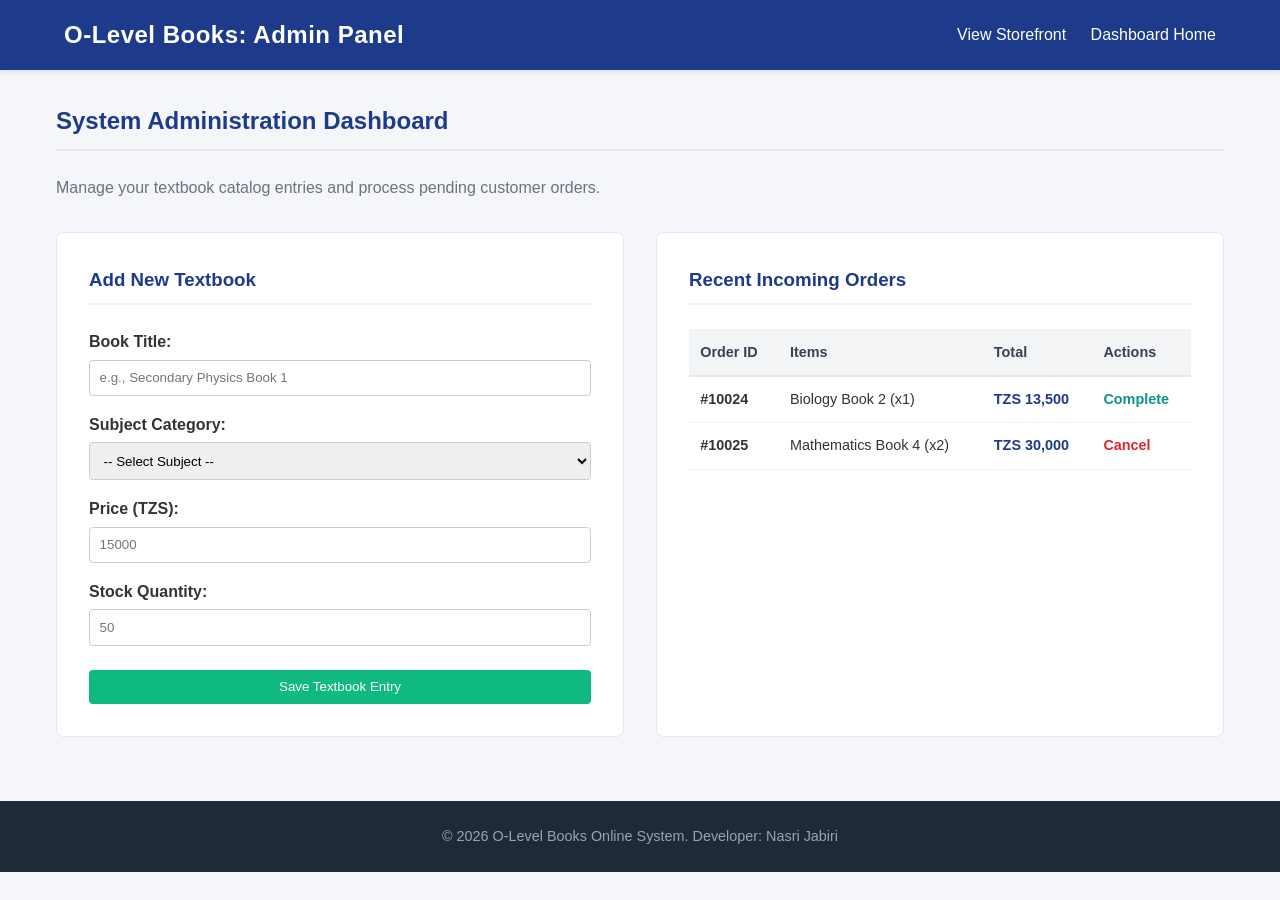
==== admin-dashboard.html @ a77b7139 "administrative control panel mockups" ====
<!DOCTYPE html>
<html lang="en">
<head>
    <meta charset="UTF-8">
    <meta name="viewport" content="width=device-width, initial-scale=1.0">
    <title>Admin Dashboard - O-Level Books Online</title>
    <link rel="stylesheet" href="style.css">
</head>
<body>

    <!-- Header & Navigation -->
    <header>
        <div class="logo">O-Level Books: Admin Panel</div>
        <nav>
            <a href="index.html">View Storefront</a>
            <a href="admin-dashboard.html">Dashboard Home</a>
        </nav>
    </header>

    <main>
        <h2 style="margin-top: 1.5rem;">System Administration Dashboard</h2>
        <p style="color: #6b7280; margin-bottom: 2rem;">Manage your textbook catalog entries and process pending customer orders.</p>

        <div class="admin-grid" style="display: grid; grid-template-columns: repeat(auto-fit, minmax(350px, 1fr)); gap: 2rem; margin-bottom: 3rem;">
            
            <!-- Objective (e): Add New Book Form Workspace -->
            <div class="admin-card" style="background: #ffffff; padding: 2rem; border: 1px solid #e5e7eb; border-radius: 8px;">
                <h3 style="color: #1e3a8a; margin-bottom: 1.5rem; border-bottom: 2px solid #f3f4f6; padding-bottom: 0.5rem;">Add New Textbook</h3>
                <form action="#" method="POST">
                    <div style="margin-bottom: 1rem;">
                        <label style="display: block; font-weight: 600; margin-bottom: 0.3rem;">Book Title:</label>
                        <input type="text" placeholder="e.g., Secondary Physics Book 1" required style="width: 100%; padding: 0.6rem; border: 1px solid #ccc; border-radius: 4px;">
                    </div>
                    <div style="margin-bottom: 1rem;">
                        <label style="display: block; font-weight: 600; margin-bottom: 0.3rem;">Subject Category:</label>
                        <select required style="width: 100%; padding: 0.6rem; border: 1px solid #ccc; border-radius: 4px;">
                            <option value="">-- Select Subject --</option>
                            <option value="1">Mathematics</option>
                            <option value="5">Chemistry</option>
                            <option value="6">Biology</option>
                            <option value="8">Physics</option>
                        </select>
                    </div>
                    <div style="margin-bottom: 1rem;">
                        <label style="display: block; font-weight: 600; margin-bottom: 0.3rem;">Price (TZS):</label>
                        <input type="number" placeholder="15000" required style="width: 100%; padding: 0.6rem; border: 1px solid #ccc; border-radius: 4px;">
                    </div>
                    <div style="margin-bottom: 1.5rem;">
                        <label style="display: block; font-weight: 600; margin-bottom: 0.3rem;">Stock Quantity:</label>
                        <input type="number" placeholder="50" required style="width: 100%; padding: 0.6rem; border: 1px solid #ccc; border-radius: 4px;">
                    </div>
                    <button type="submit" class="btn" style="width: 100%; border: none; cursor: pointer; background-color: #10b981;">Save Textbook Entry</button>
                </form>
            </div>

            <!-- Objective (f): Manage Customer Orders Workspace -->
            <div class="admin-card" style="background: #ffffff; padding: 2rem; border: 1px solid #e5e7eb; border-radius: 8px;">
                <h3 style="color: #1e3a8a; margin-bottom: 1.5rem; border-bottom: 2px solid #f3f4f6; padding-bottom: 0.5rem;">Recent Incoming Orders</h3>
                <div style="overflow-x: auto;">
                    <table style="width: 100%; border-collapse: collapse; text-align: left; font-size: 0.9rem;">
                        <thead>
                            <tr style="background-color: #f3f4f6; color: #374151;">
                                <th style="padding: 0.7rem; border-bottom: 2px solid #e5e7eb;">Order ID</th>
                                <th style="padding: 0.7rem; border-bottom: 2px solid #e5e7eb;">Items</th>
                                <th style="padding: 0.7rem; border-bottom: 2px solid #e5e7eb;">Total</th>
                                <th style="padding: 0.7rem; border-bottom: 2px solid #e5e7eb;">Actions</th>
                            </tr>
                        </thead>
                        <tbody>
                            <tr style="border-bottom: 1px solid #f3f4f6;">
                                <td style="padding: 0.7rem; font-weight: 600;">#10024</td>
                                <td style="padding: 0.7rem;">Biology Book 2 (x1)</td>
                                <td style="padding: 0.7rem; font-weight: 600; color: #1e3a8a;">TZS 13,500</td>
                                <td style="padding: 0.7rem;"><span style="color: #0d9488; font-weight: bold; cursor: pointer;">Complete</span></td>
                            </tr>
                            <tr style="border-bottom: 1px solid #f3f4f6;">
                                <td style="padding: 0.7rem; font-weight: 600;">#10025</td>
                                <td style="padding: 0.7rem;">Mathematics Book 4 (x2)</td>
                                <td style="padding: 0.7rem; font-weight: 600; color: #1e3a8a;">TZS 30,000</td>
                                <td style="padding: 0.7rem;"><span style="color: #dc2626; font-weight: bold; cursor: pointer;">Cancel</span></td>
                            </tr>
                        </tbody>
                    </table>
                </div>
            </div>

        </div>
    </main>

    <!-- Footer -->
    <footer>
        <p>&copy; 2026 O-Level Books Online System. Developer: Nasri Jabiri</p>
    </footer>

</body>
</html>
---- style.css ----
* {
    margin: 0;
    padding: 0;
    box-sizing: border-box;
    font-family: 'Segoe UI', Tahoma, Geneva, Verdana, sans-serif;
}

body {
    background-color: #f4f6f9;
    color: #333;
    line-height: 1.6;
}

/* Header & Navigation */
header {
    background-color: #1e3a8a; /* Deep Academic Blue */
    color: #ffffff;
    display: flex;
    justify-content: space-between;
    align-items: center;
    padding: 1rem 5%;
    box-shadow: 0 2px 5px rgba(0,0,0,0.1);
}

header .logo {
    font-size: 1.5rem;
    font-weight: bold;
    letter-spacing: 0.5px;
}

nav a {
    color: #ffffff;
    text-decoration: none;
    margin-left: 20px;
    font-weight: 500;
    transition: color 0.3s;
}

nav a:hover {
    color: #10b981; /* Fresh Success Green */
}

/* Search Hero Banner */
.search-banner {
    background: linear-gradient(135deg, #1e3a8a 0%, #0d9488 100%);
    color: #ffffff;
    text-align: center;
    padding: 4rem 2rem;
}

.search-banner h1 {
    font-size: 2.5rem;
    margin-bottom: 0.5rem;
}

.search-banner p {
    font-size: 1.1rem;
    margin-bottom: 1.5rem;
    opacity: 0.9;
}

.search-form {
    display: flex;
    justify-content: center;
    max-width: 600px;
    margin: 0 auto;
}

.search-form input {
    flex: 1;
    padding: 0.8rem 1rem;
    font-size: 1rem;
    border: none;
    border-radius: 4px 0 0 4px;
    outline: none;
}

.search-form button {
    background-color: #10b981;
    color: white;
    border: none;
    padding: 0.8rem 1.5rem;
    font-size: 1rem;
    cursor: pointer;
    border-radius: 0 4px 4px 0;
    font-weight: 600;
    transition: background 0.3s;
}

.search-form button:hover {
    background-color: #059669;
}

/* Main Content & Book Grid */
main {
    max-width: 1200px;
    margin: 2rem auto;
    padding: 0 1rem;
}

main h2 {
    margin-bottom: 1.5rem;
    color: #1e3a8a;
    border-bottom: 2px solid #e5e7eb;
    padding-bottom: 0.5rem;
}

.book-grid {
    display: grid;
    grid-template-columns: repeat(auto-fill, minmax(280px, 1fr));
    gap: 2rem;
}

/* Individual Book Card */
.book-card {
    background-color: #ffffff;
    border: 1px solid #e5e7eb;
    border-radius: 8px;
    padding: 1.5rem;
    box-shadow: 0 4px 6px -1px rgba(0,0,0,0.05);
    display: flex;
    flex-direction: column;
    justify-content: space-between;
    transition: transform 0.2s, box-shadow 0.2s;
}

.book-card:hover {
    transform: translateY(-5px);
    box-shadow: 0 10px 15px -3px rgba(0,0,0,0.1);
}

.book-info h3 {
    font-size: 1.2rem;
    color: #111827;
    margin-bottom: 0.5rem;
}

.book-info .author {
    font-size: 0.9rem;
    color: #6b7280;
    margin-bottom: 0.25rem;
}

.book-info .category {
    display: inline-block;
    background-color: #e0f2fe;
    color: #0369a1;
    font-size: 0.8rem;
    padding: 0.2rem 0.6rem;
    border-radius: 20px;
    font-weight: 600;
    margin-bottom: 1rem;
}

.book-info .price {
    font-size: 1.3rem;
    font-weight: bold;
    color: #1e3a8a;
    margin-bottom: 1rem;
}

.btn {
    display: block;
    text-align: center;
    background-color: #1e3a8a;
    color: #ffffff;
    text-decoration: none;
    padding: 0.6rem;
    border-radius: 4px;
    font-weight: 500;
    transition: background 0.3s;
}

.btn:hover {
    background-color: #1d4ed8;
}

/* Footer Section */
footer {
    background-color: #1f2937;
    color: #9ca3af;
    text-align: center;
    padding: 1.5rem;
    margin-top: 4rem;
    font-size: 0.9rem;
}
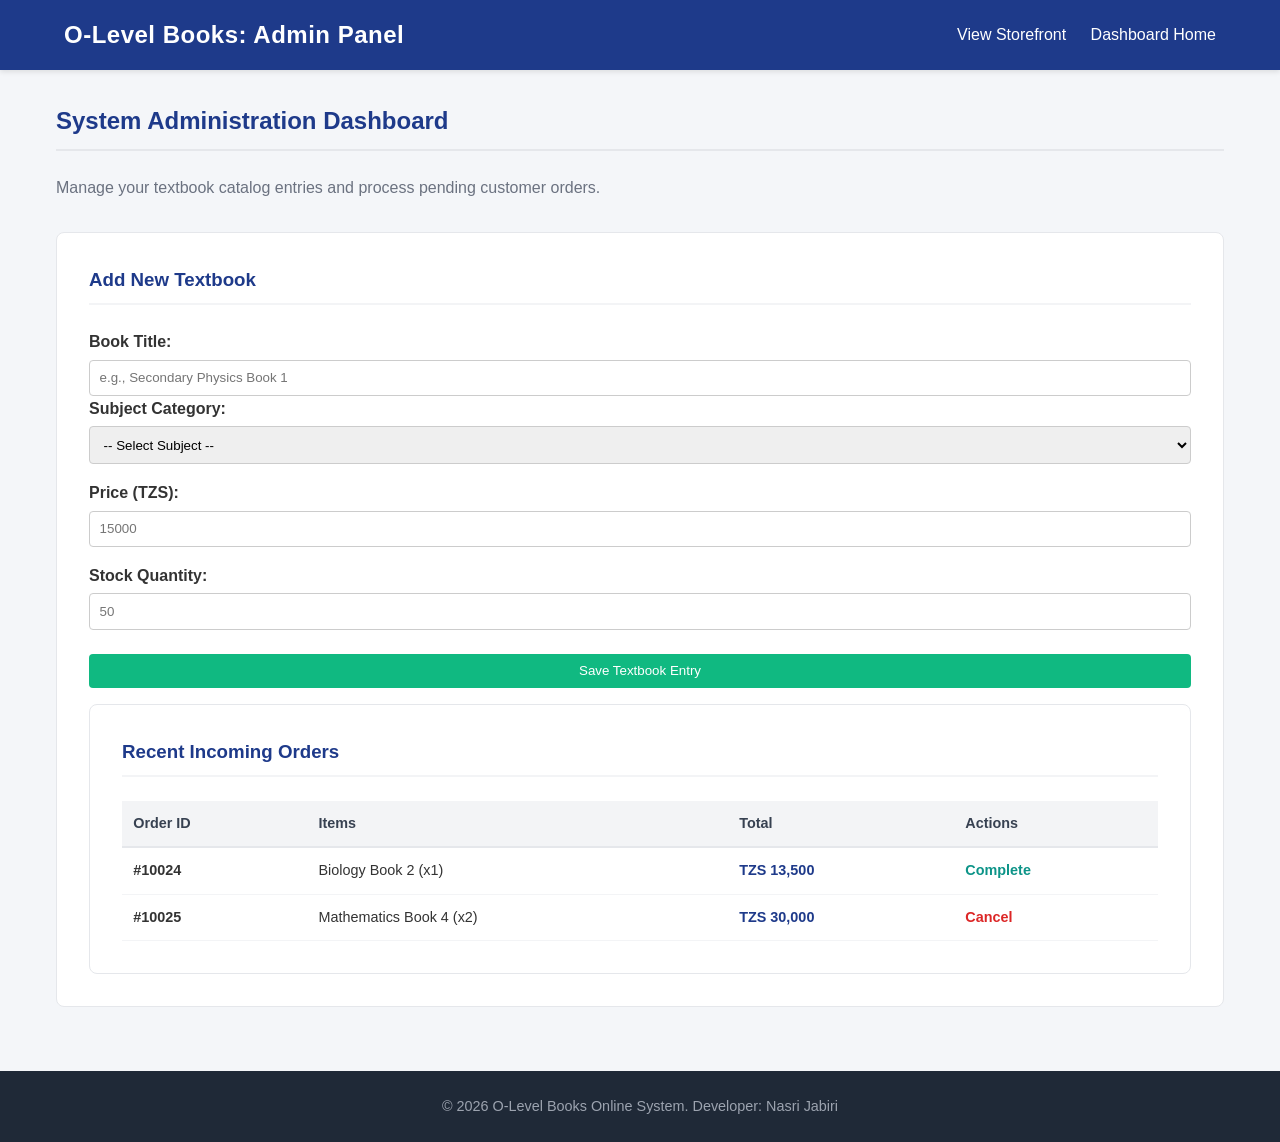
==== commit a58a2669: "administrative control panel mockups" ====
--- a/admin-dashboard.html
+++ b/admin-dashboard.html
@@ -1,3 +1,4 @@
+<!-- Developer: Nasri Jabiri : Registration Number: 14325011/T.24 -->
 <!DOCTYPE html>
 <html lang="en">
 <head>
@@ -26,28 +27,32 @@
             <!-- Objective (e): Add New Book Form Workspace -->
             <div class="admin-card" style="background: #ffffff; padding: 2rem; border: 1px solid #e5e7eb; border-radius: 8px;">
                 <h3 style="color: #1e3a8a; margin-bottom: 1.5rem; border-bottom: 2px solid #f3f4f6; padding-bottom: 0.5rem;">Add New Textbook</h3>
-                <form action="#" method="POST">
+                <form id="addBookForm">
                     <div style="margin-bottom: 1rem;">
                         <label style="display: block; font-weight: 600; margin-bottom: 0.3rem;">Book Title:</label>
-                        <input type="text" placeholder="e.g., Secondary Physics Book 1" required style="width: 100%; padding: 0.6rem; border: 1px solid #ccc; border-radius: 4px;">
-                    </div>
+                        <input type="text" name="title" placeholder="e.g., Secondary Physics Book 1" required style="width: 100%; padding: 0.6rem; border: 1px solid #ccc; border-radius: 4px;">
                     <div style="margin-bottom: 1rem;">
                         <label style="display: block; font-weight: 600; margin-bottom: 0.3rem;">Subject Category:</label>
-                        <select required style="width: 100%; padding: 0.6rem; border: 1px solid #ccc; border-radius: 4px;">
+                        <select name="category_id" required style="width: 100%; padding: 0.6rem; border: 1px solid #ccc; border-radius: 4px;">
                             <option value="">-- Select Subject --</option>
                             <option value="1">Mathematics</option>
+                            <option value="2">Kiswahili</option>
+                            <option value="3">English Language</option>
+                            <option value="4">Geography</option>
                             <option value="5">Chemistry</option>
                             <option value="6">Biology</option>
+                            <option value="7">Civics</option>
                             <option value="8">Physics</option>
+                            <option value="9">History</option>
                         </select>
                     </div>
                     <div style="margin-bottom: 1rem;">
                         <label style="display: block; font-weight: 600; margin-bottom: 0.3rem;">Price (TZS):</label>
-                        <input type="number" placeholder="15000" required style="width: 100%; padding: 0.6rem; border: 1px solid #ccc; border-radius: 4px;">
+                        <input type="number" name="price" placeholder="15000" required style="width: 100%; padding: 0.6rem; border: 1px solid #ccc; border-radius: 4px;">
                     </div>
                     <div style="margin-bottom: 1.5rem;">
                         <label style="display: block; font-weight: 600; margin-bottom: 0.3rem;">Stock Quantity:</label>
-                        <input type="number" placeholder="50" required style="width: 100%; padding: 0.6rem; border: 1px solid #ccc; border-radius: 4px;">
+                        <input type="number" name="stock_quantity" placeholder="50" required style="width: 100%; padding: 0.6rem; border: 1px solid #ccc; border-radius: 4px;">
                     </div>
                     <button type="submit" class="btn" style="width: 100%; border: none; cursor: pointer; background-color: #10b981;">Save Textbook Entry</button>
                 </form>
@@ -91,6 +96,22 @@
     <footer>
         <p>&copy; 2026 O-Level Books Online System. Developer: Nasri Jabiri</p>
     </footer>
+<script>
+document.getElementById('addBookForm').addEventListener('submit', function(e) {
+    e.preventDefault();
+    let formData = new FormData(this);
 
+    fetch('admin_worker.php', {
+        method: 'POST',
+        body: formData
+    })
+    .then(res => res.json())
+    .then(data => {
+        alert(data.message);
+        if(data.status === 'success') document.getElementById('addBookForm').reset();
+    })
+    .catch(err => console.error('Error:', err));
+});
+</script>
 </body>
 </html>
--- a/style.css
+++ b/style.css
@@ -1,3 +1,4 @@
+/* Developer: Nasri Jabiri : Registration Number - 14325011/T.24 */
 * {
     margin: 0;
     padding: 0;
